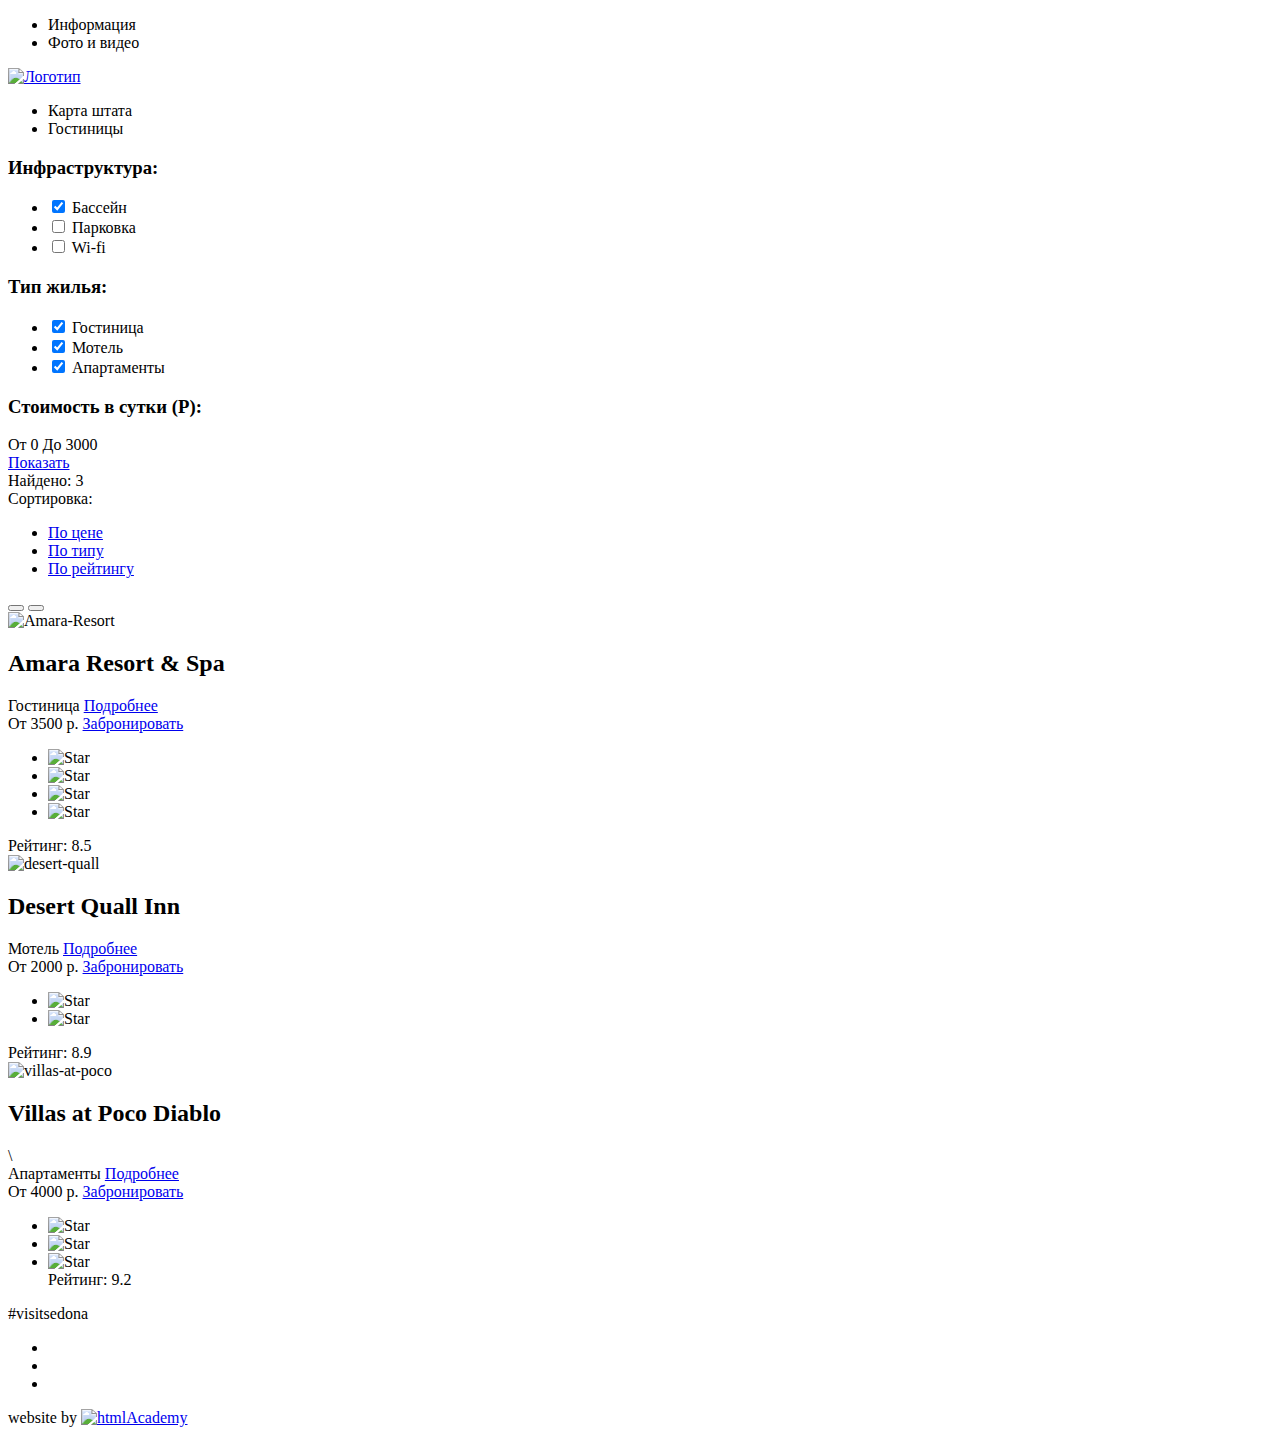
==== catalog.html @ ec020c5b "Исправления по разметке" ====
<!DOCTYPE html>
<html lang="ru">
  <head>
    <meta charset="utf-8">
    <title>Седона. Отели</title>
  </head>
  <body>
    <div class="layout-positioner">
      <header class="header">
        <ul>
          <li>Информация</li>
          <li>Фото и видео</li>
        </ul>
        <div>
          <a href="index.html">
            <img src="http://placehold.it/50x50" alt="Логотип" />
          </a>
        </div>
        <ul>
          <li>Карта штата</li>
          <li>Гостиницы</li>
        </ul>
      </header>
      <main>
        <form class="filter" action="#" method="get">
          <div class="filter-element">
            <h3 class="filter-header">Инфраструктура:</h3>
            <ul>
              <li>
                <input type="checkbox" name="infrastructure" id="swmpool" value="swmpool" checked>
                <label for="swmpool">Бассейн</label>
              </li>
              <li>
                <input type="checkbox" name="infrastructure" id="parkinglot" value="parkinglot">
                <label for="parkinglot">Парковка</label>
              </li>
              <li>
                <input type="checkbox" name="infrastructure" id="wifi" value="wifi">
                <label for="wifi">Wi-fi</label>
              </li>
            </ul>
          </div>
          <div class="filter-element">
            <h3 class="filter-header">Тип жилья:</h3>
            <ul>
              <li>
                <input type="checkbox" name="property-type" id="hotel" value="hotel" checked>
                <label for="hotel">Гостиница</label>
              </li>
              <li>
                <input type="checkbox" name="property-type" id="motel" value="motel" checked>
                <label for="motel">Мотель</label>
              </li>
              <li>
                <input type="checkbox" name="property-type" id="apartments" value="apartments" checked>
                <label for="wifi">Апартаменты</label>
              </li>
            </ul>
          </div>
          <div class="filter-element">
            <h3 class="filter-header">Стоимость в сутки (Р):</h3>
            <div class="filter-bounds">
              <span>От 0</span>
              <span>До 3000</span>
            </div>
            <a class="filter-btn" href="#">Показать</a>
          </div>
        </form>
        <div class="sort-block">
          <div class="sort-result">
            Найдено: <span>3</span>
          </div>
          <div class="sort-type">
            <span>Сортировка:</span>
            <ul>
              <li>
                <a href="#">По цене</a>
              </li>
              <li>
                <a href="#">По типу</a>
              </li>
              <li>
                <a href="#">По рейтингу</a>
              </li>
            </ul>
          </div>
          <div class="sort-btns">
            <button class="sort-arrow" type="button" name="up"></button>
            <button class="sort-arrow" type="button" name="down"></button>
          </div>
        </div>
        <div class="sort-result-item">
          <div class="sort-img">
            <img src="http://placehold.it/100x50" alt="Amara-Resort" />
          </div>
          <div class="sort-result-text">
            <h2>Amara Resort &amp; Spa</h2>
            <div>
              <span>Гостиница</span>
              <a class="sort-result-more" href="#">Подробнее</a>
            </div>
            <div>
              <span>От 3500 р.</span>
              <a class="sort-result-book" href="#">Забронировать</a>
            </div>
          </div>
          <div class="sort-result-raiting">
            <ul>
              <li>
                <img src="http://placehold.it/10x10" alt="Star" />
              </li>
              <li>
                <img src="http://placehold.it/10x10" alt="Star" />
              </li>
              <li>
                <img src="http://placehold.it/10x10" alt="Star" />
              </li>
              <li>
                <img src="http://placehold.it/10x10" alt="Star" />
              </li>
            </ul>
            <span>Рейтинг: 8.5</span>
          </div>
        </div>
        <div class="sort-result-item">
          <div class="sort-img">
            <img src="http://placehold.it/100x50" alt="desert-quall" />
          </div>
          <div class="sort-result-text">
            <h2>Desert Quall Inn</h2>
            <div>
              <span>Мотель</span>
              <a class="sort-result-more" href="#">Подробнее</a>
            </div>
            <div>
              <span>От 2000 р.</span>
              <a class="sort-result-book" href="#">Забронировать</a>
            </div>
          </div>
          <div class="sort-result-raiting">
            <ul>
              <li>
                <img src="http://placehold.it/10x10" alt="Star" />
              </li>
              <li>
                <img src="http://placehold.it/10x10" alt="Star" />
              </li>
            </ul>
            <span>Рейтинг: 8.9</span>
          </div>
        </div>
        <div class="sort-result-item">
          <div class="sort-img">
            <img src="http://placehold.it/100x50" alt="villas-at-poco" />
          </div>
          <div class="sort-result-text">
            <h2>Villas at Poco Diablo</h2>\
            <div>
              <span>Апартаменты</span>
              <a class="sort-result-more" href="#">Подробнее</a>
            </div>
            <div>
              <span>От 4000 р.</span>
              <a class="sort-result-book" href="#">Забронировать</a>
            </span>
          </div>
          <div class="sort-result-raiting">
            <ul>
              <li>
                <img src="http://placehold.it/10x10" alt="Star" />
              </li>
              <li>
                <img src="http://placehold.it/10x10" alt="Star" />
              </li>
              <li>
                <img src="http://placehold.it/10x10" alt="Star" />
              </li>
            <span>Рейтинг: 9.2</span>
          </div>
        </div>
      </main>
      <footer>
      <div class="hash-tag">#visitsedona</div>
      <ul class="social">
        <li>
          <a class="social-tw social-btn"></a>
        </li>
        <li>
          <a class="social-fb social-btn"></a>
        </li>
        <li>
          <a class="social-youtube social-btn"></a>
        </li>
      </ul>
      <div class="copyright">
        website by
        <a href="#">
          <img src="#" alt="htmlAcademy"/>
        </a>
      </div>
    </footer>
    </div>
  </body>
</html>
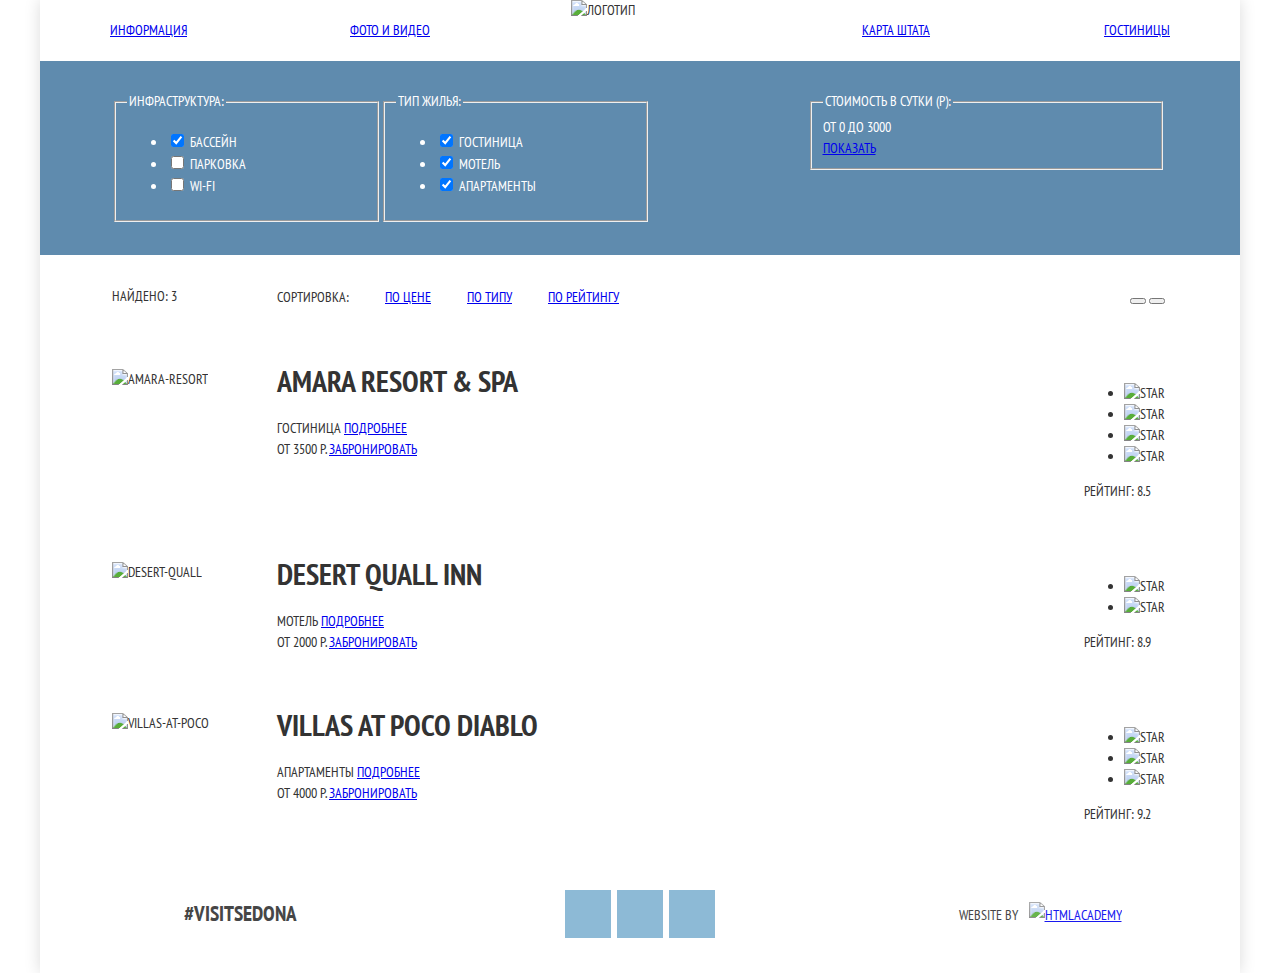
==== commit 072f6ac8: "Merge pull request #3 from KitsenkoDmitry/master" ====
--- a/catalog.html
+++ b/catalog.html
@@ -3,28 +3,36 @@
   <head>
     <meta charset="utf-8">
     <title>Седона. Отели</title>
+    <link href="https://fonts.googleapis.com/css?family=PT+Sans+Narrow:400,700&subset=cyrillic" rel="stylesheet">
+    <link href="css/style.css" rel="stylesheet" >
   </head>
   <body>
     <div class="layout-positioner">
-      <header class="header">
-        <ul>
-          <li>Информация</li>
-          <li>Фото и видео</li>
+      <header class="header clearfix">
+        <ul class="header-menu-left clearfix">
+          <li>
+            <a href="#">Информация</a>
+          </li>
+          <li>
+            <a href="#">Фото и видео</a>
+          </li>
         </ul>
-        <div>
-          <a href="index.html">
-            <img src="http://placehold.it/50x50" alt="Логотип" />
-          </a>
-        </div>
-        <ul>
-          <li>Карта штата</li>
-          <li>Гостиницы</li>
+        <div class="header-logo">
+          <img src="img/logo.png" alt="Логотип" width="138" height="70" />
+        </div>
+        <ul class="header-menu-right clearfix">
+          <li>
+            <a href="#">Карта штата</a>
+          </li>
+          <li>
+            <a href="#">Гостиницы</a>
+          </li>
         </ul>
       </header>
       <main>
-        <form class="filter" action="#" method="get">
-          <div class="filter-element">
-            <h3 class="filter-header">Инфраструктура:</h3>
+        <form class="filter clearfix" action="#" method="get">
+          <fieldset class="filter-block">
+            <legend>Инфраструктура:</legend>
             <ul>
               <li>
                 <input type="checkbox" name="infrastructure" id="swmpool" value="swmpool" checked>
@@ -39,9 +47,9 @@
                 <label for="wifi">Wi-fi</label>
               </li>
             </ul>
-          </div>
-          <div class="filter-element">
-            <h3 class="filter-header">Тип жилья:</h3>
+          </fieldset>
+          <fieldset class="filter-block">
+            <legend>Тип жилья:</legend>
             <ul>
               <li>
                 <input type="checkbox" name="property-type" id="hotel" value="hotel" checked>
@@ -56,17 +64,17 @@
                 <label for="wifi">Апартаменты</label>
               </li>
             </ul>
-          </div>
-          <div class="filter-element">
-            <h3 class="filter-header">Стоимость в сутки (Р):</h3>
+          </fieldset>
+          <fieldset class="filter-block">
+            <legend>Стоимость в сутки (Р):</legend>
             <div class="filter-bounds">
               <span>От 0</span>
               <span>До 3000</span>
             </div>
             <a class="filter-btn" href="#">Показать</a>
-          </div>
+          </fieldset>
         </form>
-        <div class="sort-block">
+        <div class="sort-block clearfix">
           <div class="sort-result">
             Найдено: <span>3</span>
           </div>
@@ -89,9 +97,9 @@
             <button class="sort-arrow" type="button" name="down"></button>
           </div>
         </div>
-        <div class="sort-result-item">
-          <div class="sort-img">
-            <img src="http://placehold.it/100x50" alt="Amara-Resort" />
+        <div class="sort-result-item clearfix">
+          <div class="sort-result-img">
+            <img src="img/hotel1.jpg" alt="Amara-Resort" width="135" height="90" />
           </div>
           <div class="sort-result-text">
             <h2>Amara Resort &amp; Spa</h2>
@@ -122,9 +130,9 @@
             <span>Рейтинг: 8.5</span>
           </div>
         </div>
-        <div class="sort-result-item">
-          <div class="sort-img">
-            <img src="http://placehold.it/100x50" alt="desert-quall" />
+        <div class="sort-result-item clearfix">
+          <div class="sort-result-img">
+            <img src="img/hotel2.jpg" alt="desert-quall" width="135" height="90" />
           </div>
           <div class="sort-result-text">
             <h2>Desert Quall Inn</h2>
@@ -149,12 +157,12 @@
             <span>Рейтинг: 8.9</span>
           </div>
         </div>
-        <div class="sort-result-item">
-          <div class="sort-img">
-            <img src="http://placehold.it/100x50" alt="villas-at-poco" />
+        <div class="sort-result-item clearfix">
+          <div class="sort-result-img">
+            <img src="img/hotel3.jpg" alt="villas-at-poco" width="135" height="90" />
           </div>
           <div class="sort-result-text">
-            <h2>Villas at Poco Diablo</h2>\
+            <h2>Villas at Poco Diablo</h2>
             <div>
               <span>Апартаменты</span>
               <a class="sort-result-more" href="#">Подробнее</a>
@@ -162,7 +170,7 @@
             <div>
               <span>От 4000 р.</span>
               <a class="sort-result-book" href="#">Забронировать</a>
-            </span>
+            </div>
           </div>
           <div class="sort-result-raiting">
             <ul>
@@ -175,30 +183,31 @@
               <li>
                 <img src="http://placehold.it/10x10" alt="Star" />
               </li>
+            </ul>
             <span>Рейтинг: 9.2</span>
           </div>
         </div>
       </main>
-      <footer>
-      <div class="hash-tag">#visitsedona</div>
-      <ul class="social">
-        <li>
-          <a class="social-tw social-btn"></a>
-        </li>
-        <li>
-          <a class="social-fb social-btn"></a>
-        </li>
-        <li>
-          <a class="social-youtube social-btn"></a>
-        </li>
-      </ul>
-      <div class="copyright">
-        website by
-        <a href="#">
-          <img src="#" alt="htmlAcademy"/>
-        </a>
-      </div>
-    </footer>
+      <footer class="footer">
+        <div class="footer-hash-tag">#visitsedona</div>
+        <ul class="footer-social">
+          <li>
+            <a class="social-btn icon-twitter"></a>
+          </li>
+          <li>
+            <a class="social-btn icon-facebook"></a>
+          </li>
+          <li>
+            <a class="social-btn icon-youtube"></a>
+          </li>
+        </ul>
+        <div class="footer-copyright">
+          <span>website by</span>
+          <a href="#">
+            <img src="img/htmlacademy.png" alt="htmlAcademy" width="113" height="39" />
+          </a>
+        </div>
+      </footer>
     </div>
   </body>
 </html>
--- a/css/style.css
+++ b/css/style.css
@@ -0,0 +1,347 @@
+body {
+  margin: 0px;
+  font-family: "PT Sans Narrow", "Arial", sans-serif;
+  font-size: 14px;
+  line-height: 21px;
+  color: #333333;
+  text-transform: uppercase;
+}
+
+h2 {
+  font-size: 30px;
+  line-height: 24px;
+  font-weight: bold;
+}
+
+h3 {
+  font-size: 21px;
+  line-height: 21px;
+  font-weight: bold;
+}
+
+.layout-positioner {
+  margin: 0 auto;
+  width: 1200px;
+  box-shadow: 0 0 15px #dbdbdb;
+}
+
+.clearfix::after {
+  content: "";
+  display: table;
+  clear: both;
+}
+
+.header ul {
+  margin: 0;
+  padding: 0;
+  list-style: none;
+}
+
+.header ul li {
+  padding-top: 20px;
+  padding-bottom: 20px;
+}
+
+.header-content {
+  float: left;
+}
+
+.header-menu-left {
+  float: left;
+}
+
+.header-menu-left li {
+  float: left;
+  text-align: left;
+  width: 240px;
+}
+
+.header-menu-left li:first-child {
+  margin-left: 70px;
+}
+
+.header-menu-right {
+  float: right;
+}
+
+.header-menu-right li {
+  float: left;
+  text-align: right;
+  width: 240px;
+}
+
+.header-menu-right li:last-child {
+  margin-right: 70px;
+}
+
+.header-logo {
+   position: absolute;
+   left: 50%;
+   margin-left: -69px;
+}
+
+.main-banner {
+  background: url("../img/bg-shape.png") no-repeat 0 100%,
+              url("../img/sedona-bg.jpg") no-repeat 0% 22%;
+}
+
+.main-banner div {
+  padding-top: 75px;
+  padding-bottom: 80px;
+  padding-left: 372px;
+}
+
+.text {
+  padding-left: 300px;
+  padding-right: 300px;
+  text-align: center;
+}
+
+.text-header {
+  line-height: 26px;
+  margin-top: 60px;
+  margin-bottom: 35px;
+}
+
+.text-paragraph {
+  margin-top: 0;
+  margin-bottom: 55px;
+}
+
+.feature {
+  font-size: 0px;
+  height: 256px;
+}
+
+.feature-content {
+  display: inline-block;
+  vertical-align: top;
+  text-align: center;
+  font-size: 14px;
+  width: 400px;
+  background-color: #eeeeee;
+  color: #000;
+  height: 256px;
+}
+
+.feature-content h3 {
+  margin-top: 50px;
+  margin-bottom: 25px;
+  margin-left: 100px;
+  margin-right: 100px;
+}
+
+.feature-content p {
+  margin-top: 25px;
+  margin-left: 45px;
+  margin-right: 45px;
+}
+
+.feature-blue {
+  background-color: #81b3d2;
+  color: #fff;
+}
+
+.feature-image {
+  display: inline-block;
+  vertical-align: top;
+}
+
+.content {
+  font-size: 0px;
+}
+
+.content-item {
+  display: inline-block;
+  vertical-align: top;
+  padding-top: 60px;
+  padding-bottom: 85px;
+  width: 400px;
+  font-size: 14px;
+  text-align: center;
+}
+
+.content-item h3 {
+  margin-top: 25px;
+  margin-bottom: 28px;
+}
+
+.content-item p {
+  margin: 0;
+  margin-left: 55px;
+  margin-right: 55px;
+}
+
+.search-form {
+  display: none;
+}
+
+.btn {
+  font: inherit;
+  font-weight: bold;
+  text-transform: uppercase;
+  color: #ffffff;
+
+}
+
+.brown-btn {
+  background-color: #766357;
+}
+
+.form-btn {
+  padding: 30px 140px;
+  font-size: 21px;
+  line-height: 26px;
+}
+
+.map {
+  margin-bottom: -120px;
+}
+
+.footer {
+  padding-top: 35px;
+  padding-bottom: 35px;
+  font-size: 0px;
+  background-color: #ffffff;
+  opacity: 0.9;
+  text-align: center;
+}
+
+.footer-hash-tag {
+  display: inline-block;
+  vertical-align: middle;
+  width: 400px;
+  font-size: 21px;
+  font-weight: bold;
+  line-height: 26px;
+}
+
+.footer-social {
+  display: inline-block;
+  vertical-align: middle;
+  width: 400px;
+  padding: 0;
+}
+
+.footer-social li {
+  display: inline-block;
+  vertical-align: middle;
+  list-style: none;
+  margin-right: 6px;
+}
+
+.footer-social li:last-child {
+  margin-right: 0px;
+}
+
+.social-btn {
+  display: block;
+  width: 46px;
+  height: 48px;
+
+  cursor: pointer;
+  background-color: #81b3d2;
+  color: #ffffff;
+}
+
+.footer-copyright {
+  display: inline-block;
+  vertical-align: middle;
+  width: 400px;
+  font-size: 14px;
+  line-height: 26px;
+}
+
+.footer-copyright span {
+  display: inline-block;
+  vertical-align: middle;
+  margin-right: 8px;
+}
+
+.footer-copyright a {
+  display: inline-block;
+  vertical-align: middle;
+}
+
+.filter {
+  padding-left: 72px;
+  padding-right: 75px;
+  padding-top: 30px;
+  padding-bottom: 33px;
+
+  color:#ffffff;
+  background: #5f8bae url("../img/sedona-bg-filter.jpg") no-repeat 0 15%;
+}
+
+.filter-block {
+  float: left;
+  width: 240px;
+}
+
+.filter-block:last-of-type {
+  float: right;
+  width: 328px;
+}
+
+.sort-block {
+  padding-left: 72px;
+  padding-right: 75px;
+  padding-top: 31px;
+  padding-bottom: 31px;
+}
+
+.sort-block div {
+  float: left;
+}
+
+.sort-block div:last-of-type {
+  float: right;
+}
+
+.sort-result {
+  width: 135px;
+  margin-right: 30px;
+}
+
+.sort-type span {
+  display: inline-block;
+  vertical-align: middle;
+}
+
+.sort-type ul {
+  display: inline-block;
+  vertical-align: middle;
+  padding: 0px;
+  margin: 0px;
+}
+
+.sort-type li {
+  display: inline-block;
+  vertical-align: middle;
+  margin-left: 33px;
+}
+
+.sort-result-item {
+  padding-top: 30px;
+  padding-bottom: 30px;
+  padding-left: 72px;
+  padding-right: 75px;
+}
+
+.sort-result-img {
+  float: left;
+  width: 135px;
+  margin-right: 30px;
+}
+
+.sort-result-text {
+  float: left;
+}
+
+.sort-result-raiting {
+  float: right;
+}
+
+.sort-result-text h2 {
+  margin-top: 0px;
+}
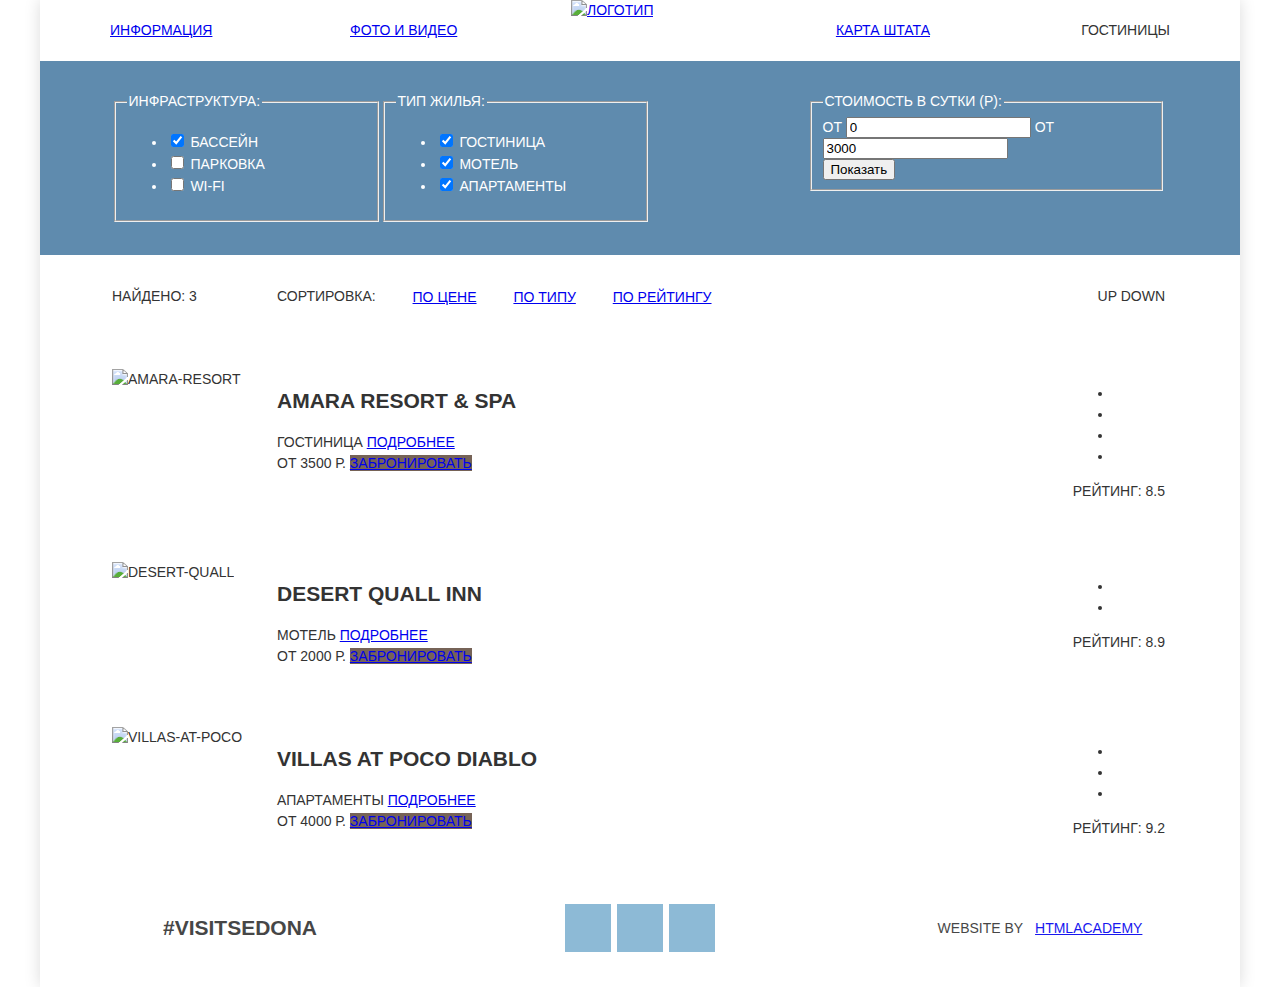
==== commit 7d3ba1c4: "bug fixes" ====
--- a/catalog.html
+++ b/catalog.html
@@ -3,7 +3,8 @@
   <head>
     <meta charset="utf-8">
     <title>Седона. Отели</title>
-    <link href="https://fonts.googleapis.com/css?family=PT+Sans+Narrow:400,700&subset=cyrillic" rel="stylesheet">
+    <link href="https://fonts.googleapis.com/css?family=PT+Sans:400,700&subset=cyrillic" rel="stylesheet">
+    <link href="css/normalize.css" rel="stylesheet">
     <link href="css/style.css" rel="stylesheet" >
   </head>
   <body>
@@ -18,14 +19,16 @@
           </li>
         </ul>
         <div class="header-logo">
-          <img src="img/logo.png" alt="Логотип" width="138" height="70" />
+          <a href="index.html">
+            <img src="img/logo.png" alt="Логотип" width="138" height="70" />
+          </a>
         </div>
         <ul class="header-menu-right clearfix">
           <li>
             <a href="#">Карта штата</a>
           </li>
-          <li>
-            <a href="#">Гостиницы</a>
+          <li class="active">
+            <a>Гостиницы</a>
           </li>
         </ul>
       </header>
@@ -61,17 +64,28 @@
               </li>
               <li>
                 <input type="checkbox" name="property-type" id="apartments" value="apartments" checked>
-                <label for="wifi">Апартаменты</label>
+                <label for="apartments">Апартаменты</label>
               </li>
             </ul>
           </fieldset>
           <fieldset class="filter-block">
             <legend>Стоимость в сутки (Р):</legend>
-            <div class="filter-bounds">
-              <span>От 0</span>
-              <span>До 3000</span>
-            </div>
-            <a class="filter-btn" href="#">Показать</a>
+            <div class="price-controls">
+              <label class="min-price">
+                от <input type="text" name="min-price" value="0">
+              </label>
+              <label class="max-price">
+                от <input type="text" name="max-price" value="3000">
+              </label>
+            </div>
+            <div class="range-controls">
+              <div class="scale">
+                <div class="bar"></div>
+              </div>
+              <div class="range-toogle range-toogle-min"></div>
+              <div class="range-toogle range-toogle-max"></div>
+            </div>
+            <button class="btn-transparent" type="submit">Показать</button>
           </fieldset>
         </form>
         <div class="sort-block clearfix">
@@ -82,7 +96,7 @@
             <span>Сортировка:</span>
             <ul>
               <li>
-                <a href="#">По цене</a>
+                <a class="active" href="#">По цене</a>
               </li>
               <li>
                 <a href="#">По типу</a>
@@ -93,8 +107,8 @@
             </ul>
           </div>
           <div class="sort-btns">
-            <button class="sort-arrow" type="button" name="up"></button>
-            <button class="sort-arrow" type="button" name="down"></button>
+            <a class="arrow-btn icon-arrow-up">Up</a>
+            <a class="arrow-btn icon-arrow-down active">Down</a>
           </div>
         </div>
         <div class="sort-result-item clearfix">
@@ -102,30 +116,22 @@
             <img src="img/hotel1.jpg" alt="Amara-Resort" width="135" height="90" />
           </div>
           <div class="sort-result-text">
-            <h2>Amara Resort &amp; Spa</h2>
+            <h3>Amara Resort &amp; Spa</h3>
             <div>
               <span>Гостиница</span>
-              <a class="sort-result-more" href="#">Подробнее</a>
+              <a class="sort-result-btn blue-btn" href="#">Подробнее</a>
             </div>
             <div>
               <span>От 3500 р.</span>
-              <a class="sort-result-book" href="#">Забронировать</a>
+              <a class="sort-result-btn brown-btn" href="#">Забронировать</a>
             </div>
           </div>
           <div class="sort-result-raiting">
-            <ul>
-              <li>
-                <img src="http://placehold.it/10x10" alt="Star" />
-              </li>
-              <li>
-                <img src="http://placehold.it/10x10" alt="Star" />
-              </li>
-              <li>
-                <img src="http://placehold.it/10x10" alt="Star" />
-              </li>
-              <li>
-                <img src="http://placehold.it/10x10" alt="Star" />
-              </li>
+            <ul class="clearfix">
+              <li class="icon-star"></li>
+              <li class="icon-star"></li>
+              <li class="icon-star"></li>
+              <li class="icon-star"></li>
             </ul>
             <span>Рейтинг: 8.5</span>
           </div>
@@ -135,24 +141,20 @@
             <img src="img/hotel2.jpg" alt="desert-quall" width="135" height="90" />
           </div>
           <div class="sort-result-text">
-            <h2>Desert Quall Inn</h2>
+            <h3>Desert Quall Inn</h3>
             <div>
               <span>Мотель</span>
-              <a class="sort-result-more" href="#">Подробнее</a>
+              <a class="sort-result-btn blue-btn" href="#">Подробнее</a>
             </div>
             <div>
               <span>От 2000 р.</span>
-              <a class="sort-result-book" href="#">Забронировать</a>
+              <a class="sort-result-btn brown-btn" href="#">Забронировать</a>
             </div>
           </div>
           <div class="sort-result-raiting">
-            <ul>
-              <li>
-                <img src="http://placehold.it/10x10" alt="Star" />
-              </li>
-              <li>
-                <img src="http://placehold.it/10x10" alt="Star" />
-              </li>
+            <ul class="clearfix">
+              <li class="icon-star"></li>
+              <li class="icon-star"></li>
             </ul>
             <span>Рейтинг: 8.9</span>
           </div>
@@ -162,27 +164,21 @@
             <img src="img/hotel3.jpg" alt="villas-at-poco" width="135" height="90" />
           </div>
           <div class="sort-result-text">
-            <h2>Villas at Poco Diablo</h2>
+            <h3>Villas at Poco Diablo</h3>
             <div>
               <span>Апартаменты</span>
-              <a class="sort-result-more" href="#">Подробнее</a>
+              <a class="sort-result-btn blue-btn" href="#">Подробнее</a>
             </div>
             <div>
               <span>От 4000 р.</span>
-              <a class="sort-result-book" href="#">Забронировать</a>
+              <a class="sort-result-btn brown-btn" href="#">Забронировать</a>
             </div>
           </div>
           <div class="sort-result-raiting">
-            <ul>
-              <li>
-                <img src="http://placehold.it/10x10" alt="Star" />
-              </li>
-              <li>
-                <img src="http://placehold.it/10x10" alt="Star" />
-              </li>
-              <li>
-                <img src="http://placehold.it/10x10" alt="Star" />
-              </li>
+            <ul class="clearfix">
+              <li class="icon-star"></li>
+              <li class="icon-star"></li>
+              <li class="icon-star"></li>
             </ul>
             <span>Рейтинг: 9.2</span>
           </div>
@@ -203,9 +199,7 @@
         </ul>
         <div class="footer-copyright">
           <span>website by</span>
-          <a href="#">
-            <img src="img/htmlacademy.png" alt="htmlAcademy" width="113" height="39" />
-          </a>
+          <a href="#">htmlAcademy</a>
         </div>
       </footer>
     </div>
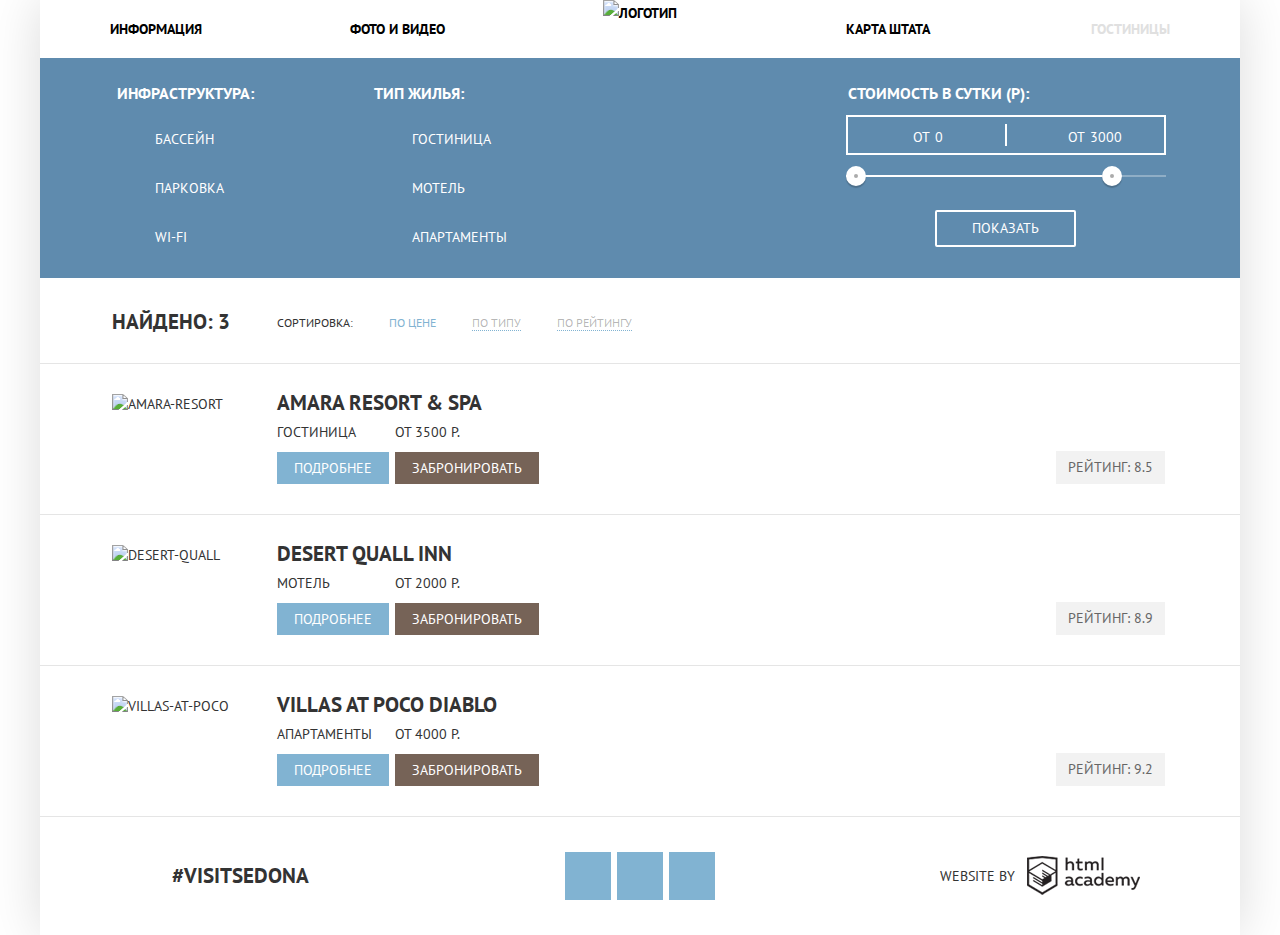
==== commit 08223799: "Доработка по критериям, минимизация css и js" ====
--- a/catalog.html
+++ b/catalog.html
@@ -5,7 +5,7 @@
     <title>Седона. Отели</title>
     <link href="https://fonts.googleapis.com/css?family=PT+Sans:400,700&subset=cyrillic" rel="stylesheet">
     <link href="css/normalize.css" rel="stylesheet">
-    <link href="css/style.css" rel="stylesheet" >
+    <link href="css/style-minified.css" rel="stylesheet" >
   </head>
   <body>
     <div class="layout-positioner">
@@ -188,13 +188,13 @@
         <div class="footer-hash-tag">#visitsedona</div>
         <ul class="footer-social">
           <li>
-            <a class="social-btn icon-twitter"></a>
-          </li>
-          <li>
-            <a class="social-btn icon-facebook"></a>
-          </li>
-          <li>
-            <a class="social-btn icon-youtube"></a>
+            <a href="#" class="social-btn icon-twitter"></a>
+          </li>
+          <li>
+            <a href="#" class="social-btn icon-facebook"></a>
+          </li>
+          <li>
+            <a href="#" class="social-btn icon-youtube"></a>
           </li>
         </ul>
         <div class="footer-copyright">
--- a/css/style-minified.css
+++ b/css/style-minified.css
@@ -0,0 +1 @@
+body{margin:0;font-family:"PT Sans","Arial",sans-serif;font-size:14px;line-height:21px;color:#333;text-transform:uppercase}h2{font-size:30px;line-height:24px;font-weight:700}h3{font-size:21px;line-height:21px;font-weight:700}.layout-positioner{margin:0 auto;width:1200px;box-shadow:0 0 50px #dbdbdb}.clearfix::after{content:"";display:table;clear:both}.header{position:relative}.header ul{margin:0;padding:0;list-style:none}.header li{padding-top:16px;padding-bottom:16px}.header a{font-size:14px;color:#000;line-height:26px;font-weight:700;text-decoration:none}.header a:hover{color:#a3c7de}.header a:active{color:#e0e0e0}.header .active a{color:#e0e0e0;cursor:pointer}.header .active a:hover{color:#604e43}.header .active a:active{color:#d6d0cc}.header-menu-left{float:left}.header-menu-left li{float:left;text-align:left;width:240px}.header-menu-left li:first-child{margin-left:70px}.header-menu-right{float:right}.header-menu-right li{float:left;text-align:right;width:240px}.header-menu-right li:last-child{margin-right:70px}.header-logo{position:absolute;left:50%;-webkit-transform:translateX(-50%);transform:translateX(-50%)}.main-banner{background:url(../img/bg-shape.png) no-repeat 0 100%,#376e96 url(../img/sedona-bg.jpg) no-repeat 0 22%}.main-banner img{display:block;margin:0 auto;padding-top:76px;padding-bottom:79px}.text{max-width:500px;margin:0 auto;text-align:center;position:relative;z-index:10;background-color:#fff;padding:60px 15px 50px}.text-header{line-height:26px;margin-bottom:32px;margin-top:0}.text h2{margin-top:-5px;margin-bottom:30px}.text-paragraph{margin:0;line-height:24px}.feature{font-size:0;color:#fff;background-color:#81b3d2}.feature-content{position:relative;z-index:10;display:inline-block;vertical-align:top;width:33.333%;text-align:center;font-size:14px;box-sizing:border-box;padding:55px 45px 30px}.feature-title{max-width:160px;margin:0 auto 25px}.feature-number{display:block;margin:0 auto;margin-bottom:25px}.feature-gray{position:relative;z-index:10;font-size:0;color:#333;background-color:#eee}.feature-gray .feature-content{padding-top:50px;padding-bottom:43px}.feature-image{display:inline-block;vertical-align:top;width:800px;height:256px}.content{font-size:0;padding-top:58px;padding-bottom:85px}.content-item{display:inline-block;vertical-align:top;padding-left:40px;padding-right:40px;box-sizing:border-box;width:33.333%;font-size:14px;text-align:center}.content-item img{display:block;margin:0 auto 29px;height:72px}.content-item h3{margin-bottom:25px}.form-btn{position:relative;z-index:10;display:block;width:567px;margin:0 auto;padding-top:30px;padding-bottom:30px;font-family:inherit;font-size:21px;font-weight:700;line-height:26px;color:#fff;text-transform:uppercase;text-decoration:none;text-align:center;border:none;outline:none;cursor:pointer;background-color:#766357}.form-container{position:relative}.search-form{display:block;width:567px;box-sizing:border-box;padding:55px;position:absolute;background-color:#fff;top:-400px;left:50%;-webkit-transform:translateX(-50%);transform:translateX(-50%)}.search-form label{font-weight:700;display:block;padding-top:5px;margin-bottom:40px;line-height:26px}.search-form label:last-child{margin-bottom:0}.search-form input[type="text"]{display:block;margin-bottom:30px;padding-left:5%;padding-right:13%;width:82%;height:38px;font:inherit;font-weight:700;text-transform:uppercase;border:none;outline:none;background-color:#f2f2f2}.search-form input[type="text"]:hover{background-color:#ebebeb}.search-form input[type="text"]:active,.search-form input[type="text"]:focus{background-color:#fff;outline:2px solid #e5e5e5}.search-age{float:left;font-size:0;margin-bottom:18px}.search-age:last-of-type{float:right}.search-age label{display:inline-block;vertical-align:top;padding:0;margin-right:26px;margin-top:7px;font-size:14px}.search-age .left-age{margin-right:38px}.search-age input[type="text"]{display:inline-block;vertical-align:top;margin:0;padding:0;width:38px;height:38px;text-align:center;font-size:14px}.search-form .icon-calendar{position:absolute;right:68px;top:63px;width:21px;height:22px;cursor:pointer;background:url(../img/sprite-icons.png) no-repeat -10px -190px}.search-form .icon-calendar:hover{background-position:-10px -232px}.search-form .icon-calendar:active{background-position:-10px -274px}.search-form .icon-calendar:last-of-type{right:68px;top:135px}.search-form-left{float:left;width:24%}.search-form-right{float:right;width:76%}.search-age .qty-btn{position:relative;display:inline-block;vertical-align:top;margin:0;padding:0;width:38px;height:38px;background-color:#f2f2f2;font-size:0;border:none;outline:none;cursor:pointer}.search-age .qty-btn::before{content:"";position:absolute;top:50%;left:50%;-webkit-transform:translate(-50%,-50%);transform:translate(-50%,-50%);width:12px;height:3px;background-color:#a9a9a9}.search-age .qty-btn-plus::after{content:"";position:absolute;top:50%;left:50%;-webkit-transform:translate(-50%,-50%);transform:translate(-50%,-50%);width:3px;height:12px;background-color:#a9a9a9}.search-age .qty-btn:hover::before,.search-age .qty-btn-plus:hover::after{background-color:#000}.search-age .qty-btn:active::before,.search-age .qty-btn-plus:active::after{background-color:#81b3d2}.search-form .blue-btn{margin-top:25px;padding-top:15px;padding-bottom:15px;width:100%}.brown-btn{background-color:#766357}.brown-btn:hover{background-color:#604e43}.brown-btn:active{background-color:#503e33;color:rgba(255,255,255,0.3)}.blue-btn{background-color:#81b3d2}.blue-btn:hover{background-color:#669ec0}.blue-btn:active{background-color:#5496bd;color:rgba(255,255,255,0.3)}.map{margin-bottom:-120px;background:url(../img/map.jpg) no-repeat}.footer{padding-top:35px;padding-bottom:35px;font-size:0;background-color:#fff;text-align:center}.footer-main{opacity:.9}.footer-hash-tag{display:inline-block;vertical-align:middle;width:400px;font-size:21px;font-weight:700;line-height:26px}.footer-social{display:inline-block;vertical-align:middle;width:400px;padding:0}.footer-social li{display:inline-block;vertical-align:middle;list-style:none;margin-right:6px}.footer-social li:last-child{margin-right:0}.social-btn{position:relative;display:block;width:46px;height:48px;background-color:#81b3d2;cursor:pointer}.social-btn::before{content:"";position:absolute;top:50%;left:50%;-webkit-transform:translate(-50%,-50%);transform:translate(-50%,-50%);background-image:url(../img/sprite-icons.png);background-repeat:no-repeat}.social-btn:hover{background-color:#669ec0}.social-btn:active{background-color:#5496bd}.social-btn:active::before{opacity:.3}.icon-twitter::before{width:17px;height:15px;background-position:-10px -722px}.icon-facebook::before{width:10px;height:19px;background-position:-10px -484px}.icon-youtube::before{width:20px;height:16px;background-position:-10px -757px}.footer-copyright{display:inline-block;vertical-align:middle;width:400px;font-size:14px;line-height:26px}.footer-copyright span{display:inline-block;vertical-align:middle;margin-right:8px}.footer-copyright a{display:inline-block;vertical-align:middle;font-size:0;width:113px;height:39px;background:url(../img/sprite-logo.png) no-repeat -5px -5px}.footer-copyright a:hover{background-position:-5px -103px}.footer-copyright a:active{background-position:-5px -54px}.filter{color:#fff;background:#5f8bae url(../img/sedona-bg-filter.jpg) no-repeat 0 15%;padding:25px 62px 21px}.filter-block{float:left;width:232px;border:none}.filter-block:last-of-type{float:right;width:320px}.filter-block legend{font-size:16px;font-weight:700;margin-bottom:6px}.filter-block ul{margin:0;padding:0}.filter-block li{list-style:none}.filter-block input[type="checkbox"]{display:none}.filter-block input[type="checkbox"] + label{display:inline-block;margin:14px 0;padding-left:40px;cursor:pointer;position:relative}.filter-block li:last-child label{margin-bottom:0}.filter-block input[type="checkbox"] + label::before{content:"";display:block;position:absolute;top:0;left:0;width:26px;height:22px;background:url(../img/sprite-icons.png) no-repeat -10px -316px}.filter-block input[type="checkbox"]:checked + label::before{background-position:-10px -400px}.filter-block input[type="checkbox"]:disabled + label::before,.filter-block input[type="checkbox"].disabled + label::before{background-position:-10px -358px}.filter-block input[type="checkbox"]:disabled:checked + label::before,.filter-block input[type="checkbox"].disabled:checked + label::before{background-position:-10px -442px}.price-controls{position:relative;height:36px;margin-bottom:20px;font-size:0;border:2px solid #fff}.price-controls::before{content:"";position:absolute;top:50%;left:50%;-webkit-transform:translate(-50%,-50%);transform:translate(-50%,-50%);height:22px;width:2px;background-color:#fff}.price-controls label{display:inline-block;vertical-align:top;font-size:14px;line-height:38px;cursor:pointer}.price-controls .min-price,.price-controls .max-price{width:90px;padding-left:65px}.price-controls input{width:50px;height:38px;margin:0;color:inherit;font:inherit;background:none;border:none;outline:none}.range-controls{position:relative;margin-bottom:33px}.range-controls .scale{height:2px;background-color:rgba(255,255,255,0.3)}.range-controls .bar{width:80%;height:2px;background-color:#fff}.range-toogle{position:absolute;top:-9px;width:4px;height:4px;background-color:#ababab;border:8px solid #fff;border-radius:50%;box-shadow:0 2px 1px 0 rgba(0,1,1,0.2);cursor:pointer}.range-toogle:hover{background-color:#1c4f80}.range-toogle-min{left:0}.range-toogle-max{left:80%}.btn-transparent{display:block;margin:0 auto;padding:6px 35px;font:inherit;color:inherit;text-transform:inherit;background-color:transparent;border:2px solid #fff;border-radius:2px;box-sizing:border-box;outline:none;cursor:pointer}.btn-transparent:hover{color:#000;background-color:#fff}.sort-block{padding:31px 75px 22px 72px}.sort-block div{float:left}.sort-block .sort-btns{float:right;margin-top:11px}.sort-result{width:135px;margin-right:30px;font-size:21px;line-height:26px;font-weight:700}.sort-type{font-size:12px;line-height:18px;padding-top:5px}.sort-type span{display:inline-block;vertical-align:bottom}.sort-type ul{display:inline-block;vertical-align:bottom;padding:0;margin:0}.sort-type li{display:inline-block;vertical-align:bottom;margin-left:33px}.sort-type a{text-decoration:none;color:rgba(0,0,0,0.3);border-bottom:1px dotted #81b3d2}.sort-type a:hover{color:#81b3d2}.sort-type a:active{color:#000;border-bottom:none}.sort-type .active{color:#81b3d2;border-bottom:none}.arrow-btn{display:inline-block;vertical-align:top;width:11px;height:10px;font-size:0;background:url(../img/sprite-icons.png) no-repeat;cursor:pointer}.icon-arrow-up{background-position:-10px -100px}.icon-arrow-down{margin-left:7px;background-position:-10px -10px}.icon-arrow-up:hover{background-position:-10px -160px}.icon-arrow-down:hover{background-position:-10px -70px}.icon-arrow-up:active,.sort-btns .active{background-position:-10px -130px}.icon-arrow-down:active,.sort-btns .active{background-position:-10px -40px}.sort-result-item{border-top:1px solid #e5e5e5;padding:30px 75px 30px 72px}.sort-result-item:last-of-type{border-bottom:1px solid #e5e5e5}.sort-result-img{float:left;width:135px;margin-right:30px}.sort-result-img img{display:block}.sort-result-text{float:left}.sort-result-text h3{margin:0;margin-top:-4px;margin-bottom:6px;line-height:26px;cursor:pointer}.sort-result-text h3:hover{color:#81b3d2}.sort-result-text h3:active{color:rgba(0,0,0,0.3)}.sort-result-text div{display:inline-block;vertical-align:top;color:#333}.sort-result-btn{display:block;margin-right:2px;margin-top:9px;color:#fff;text-decoration:none;padding:6px 17px 5px}.sort-result-raiting{float:right}.sort-result-raiting ul{margin:0;margin-bottom:39px;padding:0}.sort-result-raiting li{float:right;margin-left:7px;list-style:none;width:18px;height:18px}.icon-star{background:url(../img/sprite-icons.png) no-repeat -10px -685px}.sort-result-raiting span{display:inline-block;vertical-align:top;float:right;padding:6px 12px;color:#666;background-color:#f2f2f2}@-webkit-keyframes appearence{0%{top:-400px}80%{top:0}90%{top:-10px}100%{top:0}}@keyframes appearence{0%{top:-400px}80%{top:0}90%{top:-10px}100%{top:0}}@-webkit-keyframes disappearence{0%{top:0}100%{top:-400px}}@keyframes disappearence{0%{top:0}100%{top:-400px}}.model-content-show{-webkit-animation-name:appearence;animation-name:appearence;-webkit-animation-duration:.5s;animation-duration:.5s;-webkit-animation-timing-function:linear;animation-timing-function:linear;-webkit-animation-fill-mode:forwards;animation-fill-mode:forwards}.model-content-close{-webkit-animation-name:disappearence;animation-name:disappearence;-webkit-animation-duration:.5s;animation-duration:.5s;-webkit-animation-timing-function:cubic-bezier(0.25,-0.49,0.75,0.72);animation-timing-function:cubic-bezier(0.25,-0.49,0.75,0.72);-webkit-animation-fill-mode:forwards;animation-fill-mode:forwards}
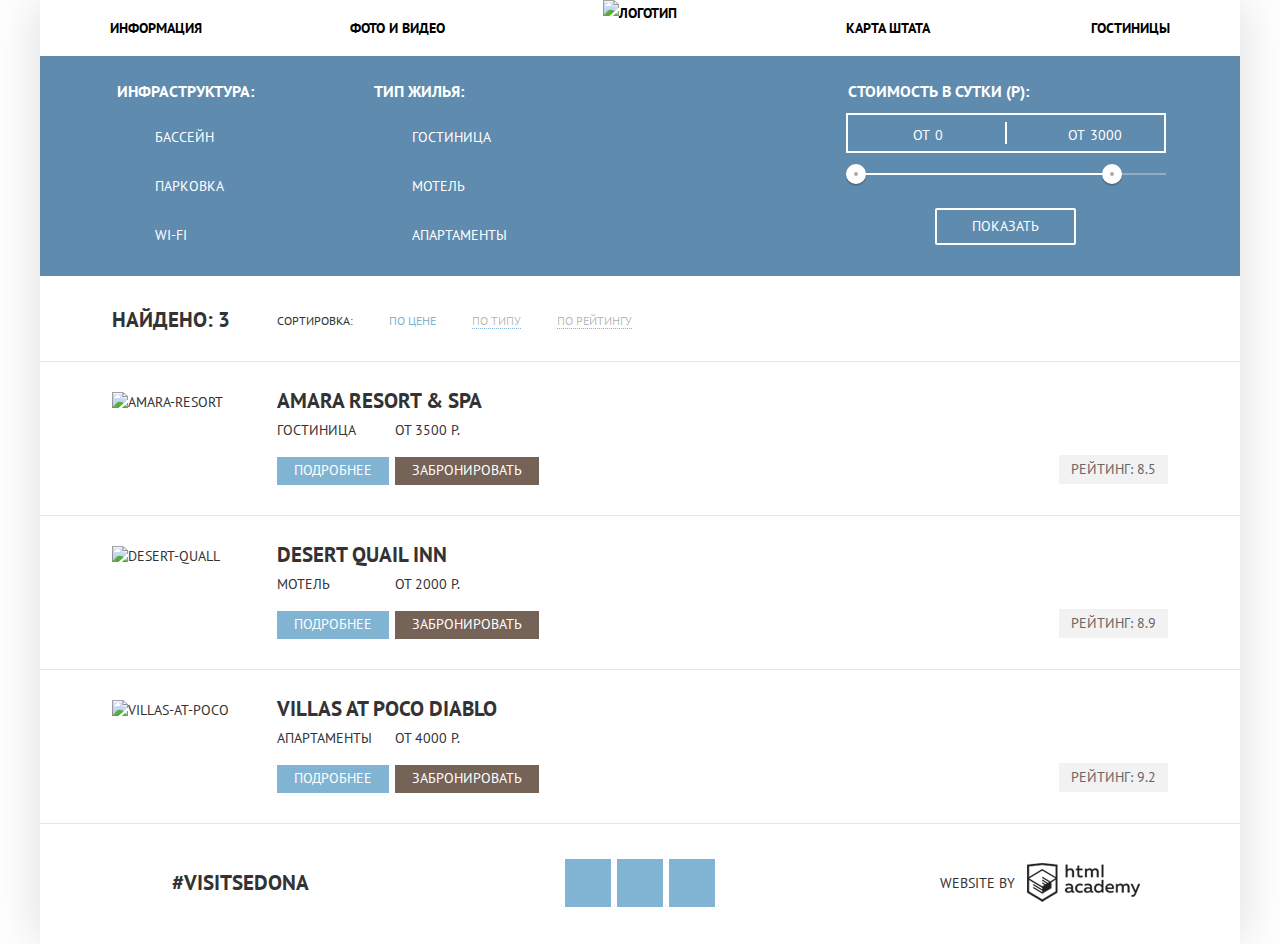
==== commit dbe25473: "Исправление Б11" ====
--- a/catalog.html
+++ b/catalog.html
@@ -27,7 +27,7 @@
           <li>
             <a href="#">Карта штата</a>
           </li>
-          <li class="active">
+          <li class="link-active">
             <a>Гостиницы</a>
           </li>
         </ul>
@@ -141,7 +141,7 @@
             <img src="img/hotel2.jpg" alt="desert-quall" width="135" height="90" />
           </div>
           <div class="sort-result-text">
-            <h3>Desert Quall Inn</h3>
+            <h3>Desert Quail Inn</h3>
             <div>
               <span>Мотель</span>
               <a class="sort-result-btn blue-btn" href="#">Подробнее</a>
--- a/css/style-minified.css
+++ b/css/style-minified.css
@@ -1 +1 @@
-body{margin:0;font-family:"PT Sans","Arial",sans-serif;font-size:14px;line-height:21px;color:#333;text-transform:uppercase}h2{font-size:30px;line-height:24px;font-weight:700}h3{font-size:21px;line-height:21px;font-weight:700}.layout-positioner{margin:0 auto;width:1200px;box-shadow:0 0 50px #dbdbdb}.clearfix::after{content:"";display:table;clear:both}.header{position:relative}.header ul{margin:0;padding:0;list-style:none}.header li{padding-top:16px;padding-bottom:16px}.header a{font-size:14px;color:#000;line-height:26px;font-weight:700;text-decoration:none}.header a:hover{color:#a3c7de}.header a:active{color:#e0e0e0}.header .active a{color:#e0e0e0;cursor:pointer}.header .active a:hover{color:#604e43}.header .active a:active{color:#d6d0cc}.header-menu-left{float:left}.header-menu-left li{float:left;text-align:left;width:240px}.header-menu-left li:first-child{margin-left:70px}.header-menu-right{float:right}.header-menu-right li{float:left;text-align:right;width:240px}.header-menu-right li:last-child{margin-right:70px}.header-logo{position:absolute;left:50%;-webkit-transform:translateX(-50%);transform:translateX(-50%)}.main-banner{background:url(../img/bg-shape.png) no-repeat 0 100%,#376e96 url(../img/sedona-bg.jpg) no-repeat 0 22%}.main-banner img{display:block;margin:0 auto;padding-top:76px;padding-bottom:79px}.text{max-width:500px;margin:0 auto;text-align:center;position:relative;z-index:10;background-color:#fff;padding:60px 15px 50px}.text-header{line-height:26px;margin-bottom:32px;margin-top:0}.text h2{margin-top:-5px;margin-bottom:30px}.text-paragraph{margin:0;line-height:24px}.feature{font-size:0;color:#fff;background-color:#81b3d2}.feature-content{position:relative;z-index:10;display:inline-block;vertical-align:top;width:33.333%;text-align:center;font-size:14px;box-sizing:border-box;padding:55px 45px 30px}.feature-title{max-width:160px;margin:0 auto 25px}.feature-number{display:block;margin:0 auto;margin-bottom:25px}.feature-gray{position:relative;z-index:10;font-size:0;color:#333;background-color:#eee}.feature-gray .feature-content{padding-top:50px;padding-bottom:43px}.feature-image{display:inline-block;vertical-align:top;width:800px;height:256px}.content{font-size:0;padding-top:58px;padding-bottom:85px}.content-item{display:inline-block;vertical-align:top;padding-left:40px;padding-right:40px;box-sizing:border-box;width:33.333%;font-size:14px;text-align:center}.content-item img{display:block;margin:0 auto 29px;height:72px}.content-item h3{margin-bottom:25px}.form-btn{position:relative;z-index:10;display:block;width:567px;margin:0 auto;padding-top:30px;padding-bottom:30px;font-family:inherit;font-size:21px;font-weight:700;line-height:26px;color:#fff;text-transform:uppercase;text-decoration:none;text-align:center;border:none;outline:none;cursor:pointer;background-color:#766357}.form-container{position:relative}.search-form{display:block;width:567px;box-sizing:border-box;padding:55px;position:absolute;background-color:#fff;top:-400px;left:50%;-webkit-transform:translateX(-50%);transform:translateX(-50%)}.search-form label{font-weight:700;display:block;padding-top:5px;margin-bottom:40px;line-height:26px}.search-form label:last-child{margin-bottom:0}.search-form input[type="text"]{display:block;margin-bottom:30px;padding-left:5%;padding-right:13%;width:82%;height:38px;font:inherit;font-weight:700;text-transform:uppercase;border:none;outline:none;background-color:#f2f2f2}.search-form input[type="text"]:hover{background-color:#ebebeb}.search-form input[type="text"]:active,.search-form input[type="text"]:focus{background-color:#fff;outline:2px solid #e5e5e5}.search-age{float:left;font-size:0;margin-bottom:18px}.search-age:last-of-type{float:right}.search-age label{display:inline-block;vertical-align:top;padding:0;margin-right:26px;margin-top:7px;font-size:14px}.search-age .left-age{margin-right:38px}.search-age input[type="text"]{display:inline-block;vertical-align:top;margin:0;padding:0;width:38px;height:38px;text-align:center;font-size:14px}.search-form .icon-calendar{position:absolute;right:68px;top:63px;width:21px;height:22px;cursor:pointer;background:url(../img/sprite-icons.png) no-repeat -10px -190px}.search-form .icon-calendar:hover{background-position:-10px -232px}.search-form .icon-calendar:active{background-position:-10px -274px}.search-form .icon-calendar:last-of-type{right:68px;top:135px}.search-form-left{float:left;width:24%}.search-form-right{float:right;width:76%}.search-age .qty-btn{position:relative;display:inline-block;vertical-align:top;margin:0;padding:0;width:38px;height:38px;background-color:#f2f2f2;font-size:0;border:none;outline:none;cursor:pointer}.search-age .qty-btn::before{content:"";position:absolute;top:50%;left:50%;-webkit-transform:translate(-50%,-50%);transform:translate(-50%,-50%);width:12px;height:3px;background-color:#a9a9a9}.search-age .qty-btn-plus::after{content:"";position:absolute;top:50%;left:50%;-webkit-transform:translate(-50%,-50%);transform:translate(-50%,-50%);width:3px;height:12px;background-color:#a9a9a9}.search-age .qty-btn:hover::before,.search-age .qty-btn-plus:hover::after{background-color:#000}.search-age .qty-btn:active::before,.search-age .qty-btn-plus:active::after{background-color:#81b3d2}.search-form .blue-btn{margin-top:25px;padding-top:15px;padding-bottom:15px;width:100%}.brown-btn{background-color:#766357}.brown-btn:hover{background-color:#604e43}.brown-btn:active{background-color:#503e33;color:rgba(255,255,255,0.3)}.blue-btn{background-color:#81b3d2}.blue-btn:hover{background-color:#669ec0}.blue-btn:active{background-color:#5496bd;color:rgba(255,255,255,0.3)}.map{margin-bottom:-120px;background:url(../img/map.jpg) no-repeat}.footer{padding-top:35px;padding-bottom:35px;font-size:0;background-color:#fff;text-align:center}.footer-main{opacity:.9}.footer-hash-tag{display:inline-block;vertical-align:middle;width:400px;font-size:21px;font-weight:700;line-height:26px}.footer-social{display:inline-block;vertical-align:middle;width:400px;padding:0}.footer-social li{display:inline-block;vertical-align:middle;list-style:none;margin-right:6px}.footer-social li:last-child{margin-right:0}.social-btn{position:relative;display:block;width:46px;height:48px;background-color:#81b3d2;cursor:pointer}.social-btn::before{content:"";position:absolute;top:50%;left:50%;-webkit-transform:translate(-50%,-50%);transform:translate(-50%,-50%);background-image:url(../img/sprite-icons.png);background-repeat:no-repeat}.social-btn:hover{background-color:#669ec0}.social-btn:active{background-color:#5496bd}.social-btn:active::before{opacity:.3}.icon-twitter::before{width:17px;height:15px;background-position:-10px -722px}.icon-facebook::before{width:10px;height:19px;background-position:-10px -484px}.icon-youtube::before{width:20px;height:16px;background-position:-10px -757px}.footer-copyright{display:inline-block;vertical-align:middle;width:400px;font-size:14px;line-height:26px}.footer-copyright span{display:inline-block;vertical-align:middle;margin-right:8px}.footer-copyright a{display:inline-block;vertical-align:middle;font-size:0;width:113px;height:39px;background:url(../img/sprite-logo.png) no-repeat -5px -5px}.footer-copyright a:hover{background-position:-5px -103px}.footer-copyright a:active{background-position:-5px -54px}.filter{color:#fff;background:#5f8bae url(../img/sedona-bg-filter.jpg) no-repeat 0 15%;padding:25px 62px 21px}.filter-block{float:left;width:232px;border:none}.filter-block:last-of-type{float:right;width:320px}.filter-block legend{font-size:16px;font-weight:700;margin-bottom:6px}.filter-block ul{margin:0;padding:0}.filter-block li{list-style:none}.filter-block input[type="checkbox"]{display:none}.filter-block input[type="checkbox"] + label{display:inline-block;margin:14px 0;padding-left:40px;cursor:pointer;position:relative}.filter-block li:last-child label{margin-bottom:0}.filter-block input[type="checkbox"] + label::before{content:"";display:block;position:absolute;top:0;left:0;width:26px;height:22px;background:url(../img/sprite-icons.png) no-repeat -10px -316px}.filter-block input[type="checkbox"]:checked + label::before{background-position:-10px -400px}.filter-block input[type="checkbox"]:disabled + label::before,.filter-block input[type="checkbox"].disabled + label::before{background-position:-10px -358px}.filter-block input[type="checkbox"]:disabled:checked + label::before,.filter-block input[type="checkbox"].disabled:checked + label::before{background-position:-10px -442px}.price-controls{position:relative;height:36px;margin-bottom:20px;font-size:0;border:2px solid #fff}.price-controls::before{content:"";position:absolute;top:50%;left:50%;-webkit-transform:translate(-50%,-50%);transform:translate(-50%,-50%);height:22px;width:2px;background-color:#fff}.price-controls label{display:inline-block;vertical-align:top;font-size:14px;line-height:38px;cursor:pointer}.price-controls .min-price,.price-controls .max-price{width:90px;padding-left:65px}.price-controls input{width:50px;height:38px;margin:0;color:inherit;font:inherit;background:none;border:none;outline:none}.range-controls{position:relative;margin-bottom:33px}.range-controls .scale{height:2px;background-color:rgba(255,255,255,0.3)}.range-controls .bar{width:80%;height:2px;background-color:#fff}.range-toogle{position:absolute;top:-9px;width:4px;height:4px;background-color:#ababab;border:8px solid #fff;border-radius:50%;box-shadow:0 2px 1px 0 rgba(0,1,1,0.2);cursor:pointer}.range-toogle:hover{background-color:#1c4f80}.range-toogle-min{left:0}.range-toogle-max{left:80%}.btn-transparent{display:block;margin:0 auto;padding:6px 35px;font:inherit;color:inherit;text-transform:inherit;background-color:transparent;border:2px solid #fff;border-radius:2px;box-sizing:border-box;outline:none;cursor:pointer}.btn-transparent:hover{color:#000;background-color:#fff}.sort-block{padding:31px 75px 22px 72px}.sort-block div{float:left}.sort-block .sort-btns{float:right;margin-top:11px}.sort-result{width:135px;margin-right:30px;font-size:21px;line-height:26px;font-weight:700}.sort-type{font-size:12px;line-height:18px;padding-top:5px}.sort-type span{display:inline-block;vertical-align:bottom}.sort-type ul{display:inline-block;vertical-align:bottom;padding:0;margin:0}.sort-type li{display:inline-block;vertical-align:bottom;margin-left:33px}.sort-type a{text-decoration:none;color:rgba(0,0,0,0.3);border-bottom:1px dotted #81b3d2}.sort-type a:hover{color:#81b3d2}.sort-type a:active{color:#000;border-bottom:none}.sort-type .active{color:#81b3d2;border-bottom:none}.arrow-btn{display:inline-block;vertical-align:top;width:11px;height:10px;font-size:0;background:url(../img/sprite-icons.png) no-repeat;cursor:pointer}.icon-arrow-up{background-position:-10px -100px}.icon-arrow-down{margin-left:7px;background-position:-10px -10px}.icon-arrow-up:hover{background-position:-10px -160px}.icon-arrow-down:hover{background-position:-10px -70px}.icon-arrow-up:active,.sort-btns .active{background-position:-10px -130px}.icon-arrow-down:active,.sort-btns .active{background-position:-10px -40px}.sort-result-item{border-top:1px solid #e5e5e5;padding:30px 75px 30px 72px}.sort-result-item:last-of-type{border-bottom:1px solid #e5e5e5}.sort-result-img{float:left;width:135px;margin-right:30px}.sort-result-img img{display:block}.sort-result-text{float:left}.sort-result-text h3{margin:0;margin-top:-4px;margin-bottom:6px;line-height:26px;cursor:pointer}.sort-result-text h3:hover{color:#81b3d2}.sort-result-text h3:active{color:rgba(0,0,0,0.3)}.sort-result-text div{display:inline-block;vertical-align:top;color:#333}.sort-result-btn{display:block;margin-right:2px;margin-top:9px;color:#fff;text-decoration:none;padding:6px 17px 5px}.sort-result-raiting{float:right}.sort-result-raiting ul{margin:0;margin-bottom:39px;padding:0}.sort-result-raiting li{float:right;margin-left:7px;list-style:none;width:18px;height:18px}.icon-star{background:url(../img/sprite-icons.png) no-repeat -10px -685px}.sort-result-raiting span{display:inline-block;vertical-align:top;float:right;padding:6px 12px;color:#666;background-color:#f2f2f2}@-webkit-keyframes appearence{0%{top:-400px}80%{top:0}90%{top:-10px}100%{top:0}}@keyframes appearence{0%{top:-400px}80%{top:0}90%{top:-10px}100%{top:0}}@-webkit-keyframes disappearence{0%{top:0}100%{top:-400px}}@keyframes disappearence{0%{top:0}100%{top:-400px}}.model-content-show{-webkit-animation-name:appearence;animation-name:appearence;-webkit-animation-duration:.5s;animation-duration:.5s;-webkit-animation-timing-function:linear;animation-timing-function:linear;-webkit-animation-fill-mode:forwards;animation-fill-mode:forwards}.model-content-close{-webkit-animation-name:disappearence;animation-name:disappearence;-webkit-animation-duration:.5s;animation-duration:.5s;-webkit-animation-timing-function:cubic-bezier(0.25,-0.49,0.75,0.72);animation-timing-function:cubic-bezier(0.25,-0.49,0.75,0.72);-webkit-animation-fill-mode:forwards;animation-fill-mode:forwards}
+body{margin:0;font-family:"PT Sans","Arial",sans-serif;font-size:14px;line-height:21px;color:#333;text-transform:uppercase}.header a,h2,h3{font-size:30px;line-height:24px;font-weight:700}.header a,h3{font-size:21px;line-height:21px}.layout-positioner{margin:0 auto;width:1200px;box-shadow:0 0 50px #dbdbdb}.clearfix::after{content:"";display:table;clear:both}.header{position:relative}.header ul{margin:0;padding:0;list-style:none}.header li{padding-top:15px;padding-bottom:15px}.header a{font-size:14px;color:#000;line-height:26px;text-decoration:none}.header a:hover{color:#a3c7de}.header a:active{color:#e0e0e0}.header .active a{color:#e0e0e0;cursor:pointer}.header .active a:hover{color:#604e43}.header .active a:active{color:#d6d0cc}.header-menu-left,.sort-block div{float:left}.header-menu-left li{float:left;text-align:left;width:240px}.header-menu-left li:first-child{margin-left:70px}.header-menu-right{float:right}.header-menu-right li{float:left;text-align:right;width:240px}.header-menu-right li:last-child{margin-right:70px}.header-logo{position:absolute;left:50%;-webkit-transform:translateX(-50%);transform:translateX(-50%)}.main-banner{background:url(../img/bg-shape.png) no-repeat 0 100%,#376e96 url(../img/sedona-bg.jpg) no-repeat 0% 21%}.main-banner img{display:block;margin:0 auto;padding-top:76px;padding-bottom:79px}.text{max-width:500px;margin:0 auto;padding:60px 15px 51px;text-align:center;position:relative;z-index:10;background-color:#fff}.text-with-form{padding-bottom:45px}.text-header{line-height:26px;margin-bottom:29px;margin-top:0}.text h2{margin-top:-5px;margin-bottom:30px}.text-paragraph{margin:0;line-height:24px}.feature{font-size:0;color:#fff;background-color:#81b3d2}.feature-content{position:relative;z-index:10;display:inline-block;vertical-align:top;padding:55px 45px 30px;width:33.333%;text-align:center;font-size:14px;box-sizing:border-box}.feature-title{max-width:160px;margin:0 auto 25px}.feature-number{display:block;margin:0 auto 20px}.feature-gray{position:relative;z-index:10;font-size:0;color:#333;background-color:#eee}.feature-gray .feature-content{padding-top:50px;padding-bottom:43px}.feature-image{display:inline-block;vertical-align:top;width:800px;height:256px}.content{font-size:0;padding-top:60px;padding-bottom:68px}.content-item{display:inline-block;vertical-align:top;padding-left:40px;padding-right:40px;box-sizing:border-box;width:33.333%;font-size:14px;text-align:center}.content-item img{display:block;margin:0 auto 29px;height:72px}.content-item h3{margin-bottom:25px}.form-btn{z-index:10;display:block;width:567px;margin:0 auto;padding-top:30px;padding-bottom:30px;font-family:inherit;font-size:21px;font-weight:700;line-height:26px;color:#fff;text-transform:uppercase;text-decoration:none;text-align:center;border:none;outline:none;cursor:pointer;background-color:#766357}.form-btn,.form-container{position:relative}.search-form{display:block;width:567px;box-sizing:border-box;padding:55px;position:absolute;background-color:#fff;top:-400px;left:50%;-webkit-transform:translateX(-50%);transform:translateX(-50%)}.search-form label{font-weight:700;display:block;padding-top:5px;margin-bottom:40px;line-height:26px}.search-form label:last-child{margin-bottom:0}.search-form input[type=text]{display:block;margin-bottom:30px;padding-left:5%;padding-right:13%;width:82%;height:38px;font:inherit;font-weight:700;text-transform:uppercase;border:none;outline:none;background-color:#f2f2f2}.search-form input[type=text]:hover{background-color:#ebebeb}.search-form input[type=text]:active,.search-form input[type=text]:focus{background-color:#fff;outline:2px solid #e5e5e5}.search-age{float:left;font-size:0;margin-bottom:18px}.search-age:last-of-type{float:right}.search-age input[type=text],.search-age label{display:inline-block;vertical-align:top;padding:0;font-size:14px}.search-age label{margin-right:26px;margin-top:7px}.search-age .left-age{margin-right:38px}.search-age input[type=text]{margin:0;width:38px;height:38px;text-align:center}.search-form .icon-calendar{position:absolute;right:68px;top:63px;width:21px;height:22px;cursor:pointer;background:url(../img/sprite-icons.png) no-repeat -10px -190px}.search-form .icon-calendar:hover{background-position:-10px -232px}.search-form .icon-calendar:active{background-position:-10px -274px}.search-form .icon-calendar:last-of-type{right:68px;top:135px}.search-form-left{float:left;width:24%}.search-form-right{float:right;width:76%}.search-age .qty-btn{position:relative;display:inline-block;vertical-align:top;margin:0;padding:0;width:38px;height:38px;background-color:#f2f2f2;font-size:0;border:none;outline:none;cursor:pointer}.search-age .qty-btn-plus::after,.search-age .qty-btn::before{content:"";position:absolute;top:50%;left:50%;-webkit-transform:translate(-50%,-50%);transform:translate(-50%,-50%);width:12px;height:3px;background-color:#a9a9a9}.search-age .qty-btn-plus::after{width:3px;height:12px}.search-age .qty-btn-plus:hover::after,.search-age .qty-btn:hover::before{background-color:#000}.search-age .qty-btn-plus:active::after,.search-age .qty-btn:active::before{background-color:#81b3d2}.search-form .blue-btn{margin-top:25px;padding-top:15px;padding-bottom:15px;width:100%}.brown-btn{background-color:#766357}.brown-btn:hover{background-color:#604e43}.brown-btn:active{background-color:#503e33;color:rgba(255,255,255,.3)}.blue-btn{background-color:#81b3d2}.blue-btn:hover{background-color:#669ec0}.blue-btn:active{background-color:#5496bd;color:rgba(255,255,255,.3)}.map{margin-bottom:-126px;background:url(../img/map.jpg) no-repeat}.footer{padding-top:35px;padding-bottom:37px;font-size:0;background-color:#fff;text-align:center}.footer-main{opacity:.9}.footer-hash-tag{width:33.333%;font-size:21px;font-weight:700;line-height:26px}.footer-hash-tag,.footer-social,.footer-social li{display:inline-block;vertical-align:middle}.footer-social{width:33.333%;padding:0}.footer-social li{list-style:none;margin-right:6px}.footer-social li:last-child{margin-right:0}.social-btn{position:relative;display:block;width:46px;height:48px;background-color:#81b3d2;cursor:pointer}.social-btn::before{content:"";position:absolute;top:50%;left:50%;-webkit-transform:translate(-50%,-50%);transform:translate(-50%,-50%);background-image:url(../img/sprite-icons.png);background-repeat:no-repeat}.social-btn:hover{background-color:#669ec0}.social-btn:active{background-color:#5496bd}.social-btn:active::before{opacity:.3}.icon-twitter::before{width:17px;height:15px;background-position:-10px -722px}.icon-facebook::before{width:10px;height:19px;background-position:-10px -484px}.icon-youtube::before{width:20px;height:16px;background-position:-10px -757px}.footer-copyright,.footer-copyright a,.footer-copyright span{display:inline-block;vertical-align:middle}.footer-copyright{line-height:26px;width:33.333%;font-size:14px}.footer-copyright span{margin-right:8px}.footer-copyright a{font-size:0;width:113px;height:39px;background:url(../img/sprite-logo.png) no-repeat -5px -5px}.footer-copyright a:hover{background-position:-5px -103px}.footer-copyright a:active{background-position:-5px -54px}.filter{padding:25px 62px 21px;color:#fff;background:#5f8bae url(../img/sedona-bg-filter.jpg) no-repeat 0 15%}.filter-block{float:left;width:232px;border:none}.filter-block:last-of-type{float:right;width:320px}.filter-block legend{font-size:16px;font-weight:700;margin-bottom:6px}.filter-block ul{margin:0;padding:0}.filter-block li{list-style:none}.filter-block input[type=checkbox]{display:none}.filter-block input[type=checkbox]+label{display:inline-block;vertical-align:top;margin:14px 0;padding-left:40px;cursor:pointer;position:relative}.filter-block li:last-child label{margin-bottom:0}.filter-block input[type=checkbox]+label::before{content:"";display:block;position:absolute;top:0;left:0;width:26px;height:22px;background:url(../img/sprite-icons.png) no-repeat -10px -316px}.filter-block input[type=checkbox]:checked+label::before{background-position:-10px -400px}.filter-block input[type=checkbox].disabled+label::before,.filter-block input[type=checkbox]:disabled+label::before{background-position:-10px -358px}.filter-block input[type=checkbox].disabled:checked+label::before,.filter-block input[type=checkbox]:disabled:checked+label::before{background-position:-10px -442px}.price-controls{position:relative;height:36px;margin-bottom:20px;font-size:0;border:2px solid #fff}.price-controls::before{content:"";position:absolute;top:50%;left:50%;-webkit-transform:translate(-50%,-50%);transform:translate(-50%,-50%);height:22px;width:2px;background-color:#fff}.price-controls label{display:inline-block;vertical-align:top;font-size:14px;line-height:38px;cursor:pointer}.price-controls .max-price,.price-controls .min-price{width:90px;padding-left:65px}.price-controls input{width:50px;height:38px;margin:0;color:inherit;font:inherit;background:0 0;border:none;outline:none}.range-controls{position:relative;margin-bottom:33px}.range-controls .scale{height:2px;background-color:rgba(255,255,255,.3)}.range-controls .bar{width:80%;height:2px;background-color:#fff}.range-toogle{position:absolute;top:-9px;width:4px;height:4px;background-color:#ababab;border:8px solid #fff;border-radius:50%;box-shadow:0 2px 1px 0 rgba(0,1,1,.2);cursor:pointer}.range-toogle:hover{background-color:#1c4f80}.range-toogle-min{left:0}.range-toogle-max{left:80%}.btn-transparent{display:block;margin:0 auto;padding:6px 35px;font:inherit;color:inherit;text-transform:inherit;background-color:transparent;border:2px solid #fff;border-radius:2px;box-sizing:border-box;outline:none;cursor:pointer}.btn-transparent:hover{color:#000;background-color:#fff}.sort-block{padding:31px 75px 22px 72px}.sort-block .sort-btns{float:right;margin-top:11px}.sort-result{width:135px;margin-right:30px;font-size:21px;line-height:26px;font-weight:700}.sort-type{font-size:12px;line-height:18px;padding-top:5px}.arrow-btn,.sort-type li,.sort-type span,.sort-type ul{display:inline-block;vertical-align:bottom}.sort-type ul{padding:0;margin:0}.sort-type li{margin-left:33px}.sort-type a{text-decoration:none;color:rgba(0,0,0,.3);border-bottom:1px dotted #81b3d2}.sort-result-text h3:hover,.sort-type a:hover{color:#81b3d2}.sort-type a:active{color:#000;border-bottom:none}.sort-type .active{color:#81b3d2;border-bottom:none}.arrow-btn{vertical-align:top;width:11px;height:10px;font-size:0;background:url(../img/sprite-icons.png) no-repeat;cursor:pointer}.icon-arrow-up{background-position:-10px -100px}.icon-arrow-down{margin-left:7px;background-position:-10px -10px}.icon-arrow-up:hover{background-position:-10px -160px}.icon-arrow-down:hover{background-position:-10px -70px}.icon-arrow-up:active{background-position:-10px -130px}.icon-arrow-down:active,.sort-btns .active{background-position:-10px -40px}.sort-result-item{padding:30px 72px;border-top:1px solid #e5e5e5}.sort-result-item:last-of-type{border-bottom:1px solid #e5e5e5}.sort-result-img{float:left;width:135px;margin-right:30px}.sort-result-img img{display:block}.sort-result-text{float:left}.sort-result-text h3{margin:-4px 0 6px;line-height:26px;cursor:pointer}.sort-result-text h3:active{color:rgba(0,0,0,.3)}.sort-result-raiting span,.sort-result-text div{display:inline-block;vertical-align:top;color:#333}.sort-result-btn{display:block;padding:3px 17px 4px;margin-right:2px;margin-top:16px;color:#fff;text-decoration:none}.sort-result-raiting{float:right}.sort-result-raiting ul{margin:0 0 45px;padding:0}.sort-result-raiting li{float:right;margin-left:7px;list-style:none;width:18px;height:18px}.icon-star{background:url(../img/sprite-icons.png) no-repeat -10px -685px}.sort-result-raiting span{float:right;padding:4px 12px;color:#666;background-color:#f2f2f2}@-webkit-keyframes appearence{0%{top:-400px}80%,to{top:0}90%{top:-10px}}@keyframes appearence{0%{top:-400px}80%,to{top:0}90%{top:-10px}}@-webkit-keyframes disappearence{0%{top:0}to{top:-400px}}@keyframes disappearence{0%{top:0}to{top:-400px}}.model-content-close,.model-content-show{-webkit-animation-duration:.5s;animation-duration:.5s;-webkit-animation-fill-mode:forwards;animation-fill-mode:forwards}.model-content-show{-webkit-animation-timing-function:linear;animation-timing-function:linear;-webkit-animation-name:appearence;animation-name:appearence}.model-content-close{-webkit-animation-name:disappearence;animation-name:disappearence;-webkit-animation-timing-function:cubic-bezier(.25,-.49,.75,.72);animation-timing-function:cubic-bezier(.25,-.49,.75,.72)}
